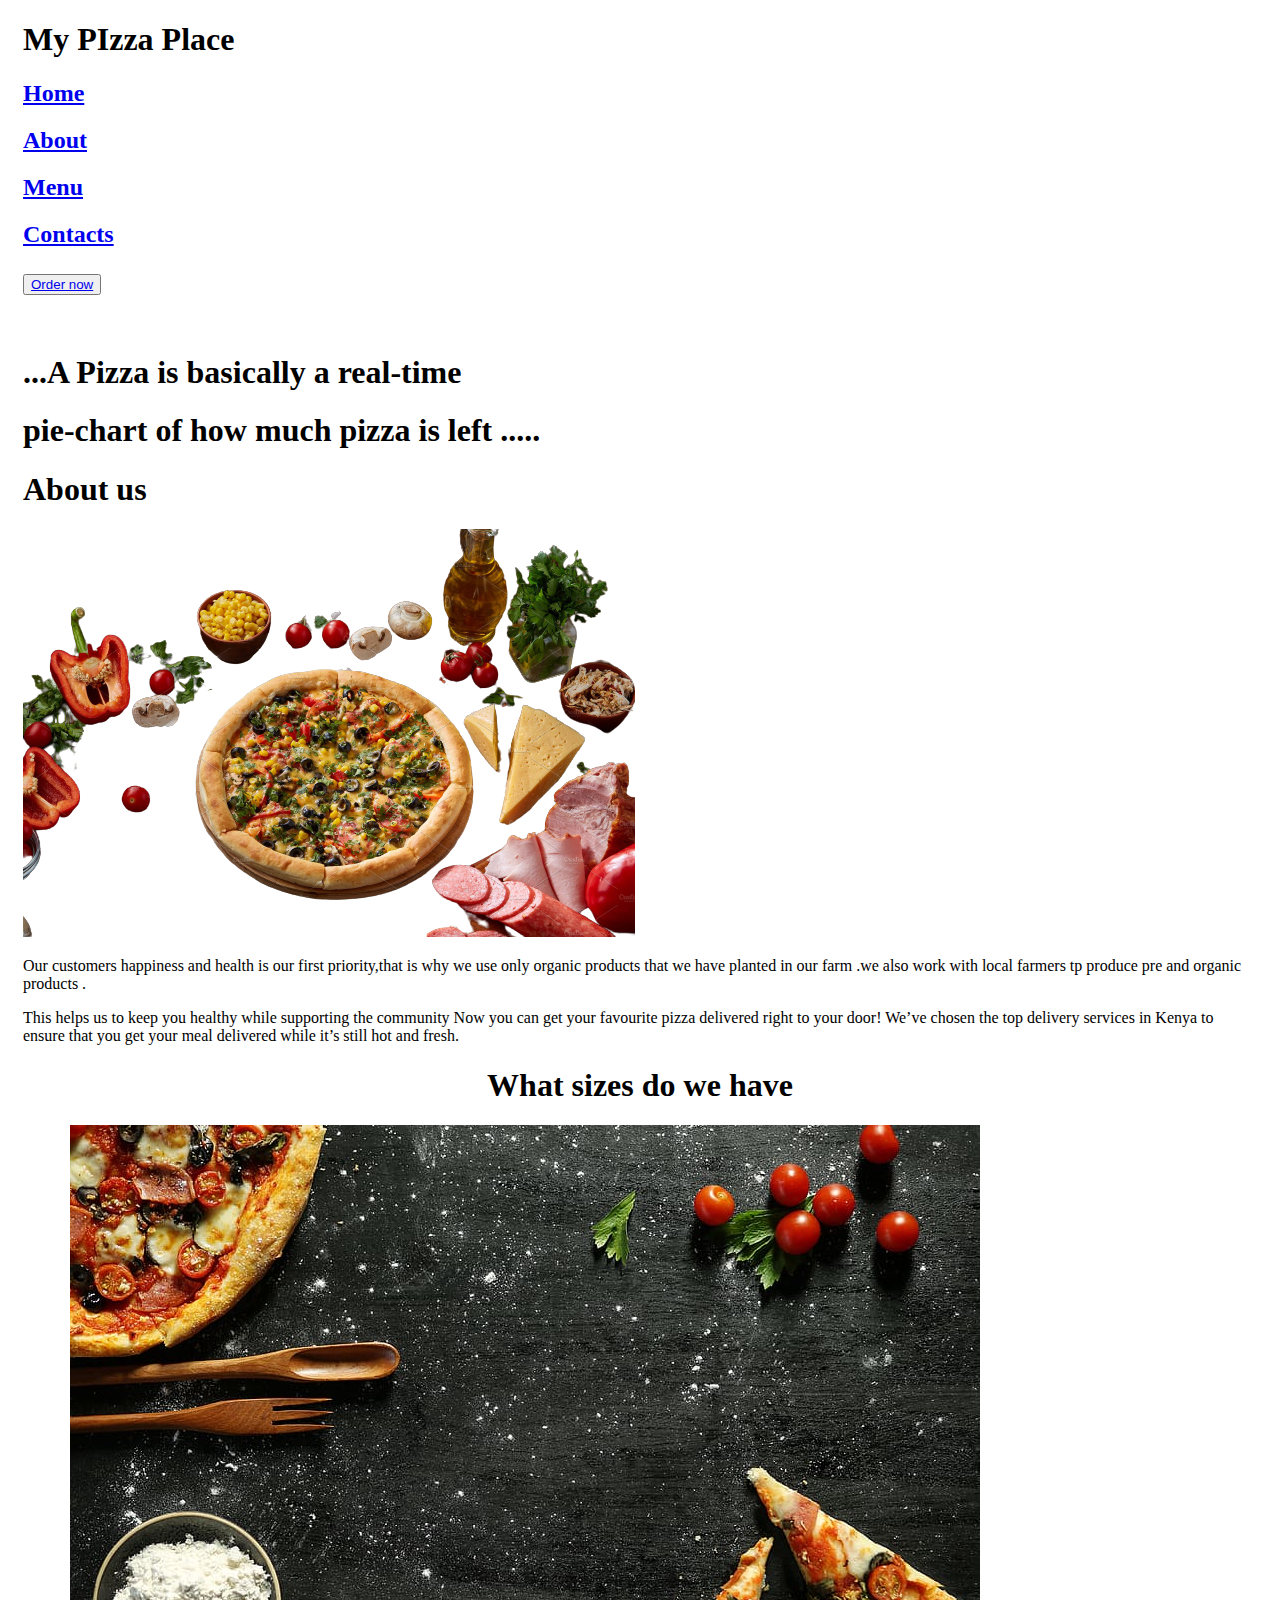
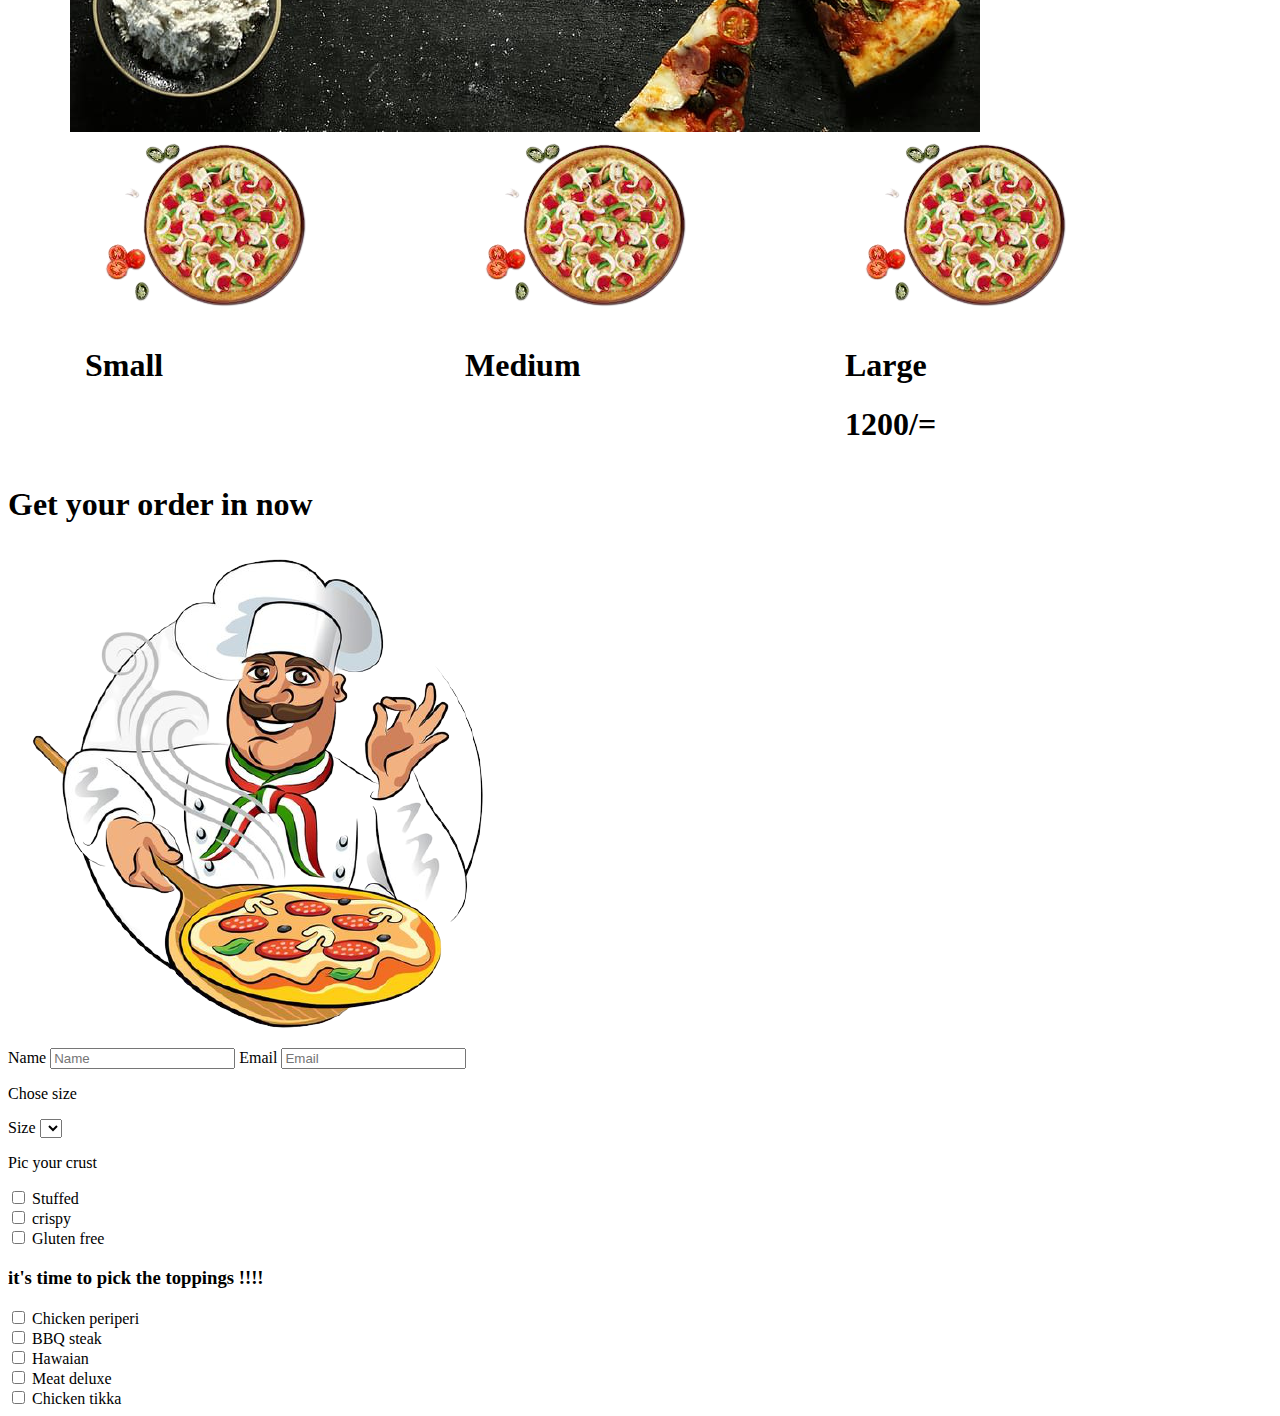
==== index.html @ b73caaee "add prices per size" ====
<!DOCTYPE html>
<html lang="en">
<head>
    <meta charset="UTF-8">
    <meta http-equiv="X-UA-Compatible" content="IE=edge">
    <meta name="viewport" content="width=device-width, initial-scale=1.0">
    <title>My Pizza place</title>
    <link rel="preconnect" href="https://fonts.googleapis.com">
    <link rel="preconnect" href="https://fonts.gstatic.com" crossorigin>
    <link href="https://fonts.googleapis.com/css2?family=Lobster&display=swap" rel="stylesheet">
    <link rel="stylesheet" href="/css/bootstrap-4.6.0-dist/css/bootstrap-grid.css">
    <link rel="stylesheet" href="/css/bootstrap-4.6.0-dist/js/bootstrap.bundle.js">
    <link rel="stylesheet" href="/style.css">
    
</head>
<body>
    
        <div class="container-fluid">
        <nav class="navbar navbar-inverse">
            <div class="navbarh">
               <h1><a>My <span>PIzza</span> Place </a></h1>
               <div id="rest">
                <h2><a href="#home">Home</a></h2>
                <h2><a href="#middle">About</a></h2>
                <h2><a href="#menu">Menu</a></h2>
                <h2><a href="#contacts">Contacts</a></h2>
                <h2><button><a href="#order">Order now</a></button> </h2>    
        

               </div>
              
        </div>
    </nav>
        
        <div id="home">
            <img id ="logo" src="" alt="">
            <h1 id="quote">...A Pizza is basically a real-time </h1>
            <h1 id="quoty">pie-chart of how much pizza is left ..... </h1>
        </div>

        <div class="middle">
            <h1>About us</h1>
            <img id="big"src="/Images/ovrhsrimcoj8kyx9akjddsuo0gee9coqhybhsvv6wbii11om8gmywpapbei6a5vu--removebg-preview.png" alt="">
            <p id="Pit">Our customers happiness and health is our first priority,that is why we use only organic products that we have planted in our farm .we also work with local farmers tp produce pre and organic products .</P>
                <P>This helps us to keep you healthy while  supporting the community Now you can get your favourite pizza delivered right to your door! We’ve chosen the top delivery services in Kenya to ensure that you get your meal delivered while it’s still hot and fresh.</p>
        </div>

        <div class="container">
            <h1 style="text-align: center;">What sizes do we have </h1>
            <div class="row">
                <img id="back"src="/Images/food-and-drink-pizza-pizzas-tomato.jpg" alt="">
                <div class="col-md-4">
                    <img src="/Images/images__19_-removebg-preview.png" alt="">
                    <h1>Small</h1>
    
                </div>
                <div class="col-md-4">
                    <img src="/Images/images__19_-removebg-preview.png" alt="">
                    <h1>Medium</h1>
                </div>
                <div class="col-md-4">
                    <img src="/Images/images__19_-removebg-preview.png" alt="">
                    <h1>Large</h1>
                    <h1>1200/=</h1>
    
                </div>
    
            </div>
            
        </div>

    </div>
    <div class="order">
        <h1>Get your order in now</h1>
        <img id="piece"src="/Images/9a6a70cb2a4f2e501f4b1777e2171b95-removebg-preview.png" alt="">
        <form id="orderPizza">
            <label>Name</label>
            <input type="text" placeholder="Name">
            <label>Email</label>
            <input type="text" placeholder="Email">
            <p>Chose size</p>
            <label>Size</label>
             <select name="size" id="sel">Medium,small,large</select>
             <p>Pic your crust</p>
             <input type="checkbox" name="stuffed" >
                 <label >Stuffed</label><br>
                 <input type="checkbox" name="crispy" >
                 <label for="crispy">crispy</label><br>
                 <input type="checkbox" name="Gluten free">
                 <label for="Gluten free">Gluten free</label><br>
                 <h3>it's time to pick the toppings !!!!</h3>
                 <input type="checkbox" name="chicken periperi" >
                 <label >Chicken periperi</label><br>
                 <input type="checkbox" name="chicken periperi" >
                 <label for="crispy">BBQ steak</label><br>
                 <input type="checkbox" name="bbq steak">
                 <label for="Gluten free">Hawaian</label><br>
                 <input type="checkbox" name="hawaian" >
                 <label for="crispy">Meat deluxe</label><br>
                 <input type="checkbox" name="Meat deluxe">
                 <label for="">Chicken tikka</label><br>

        </form>

    </div>
</body>
</html>
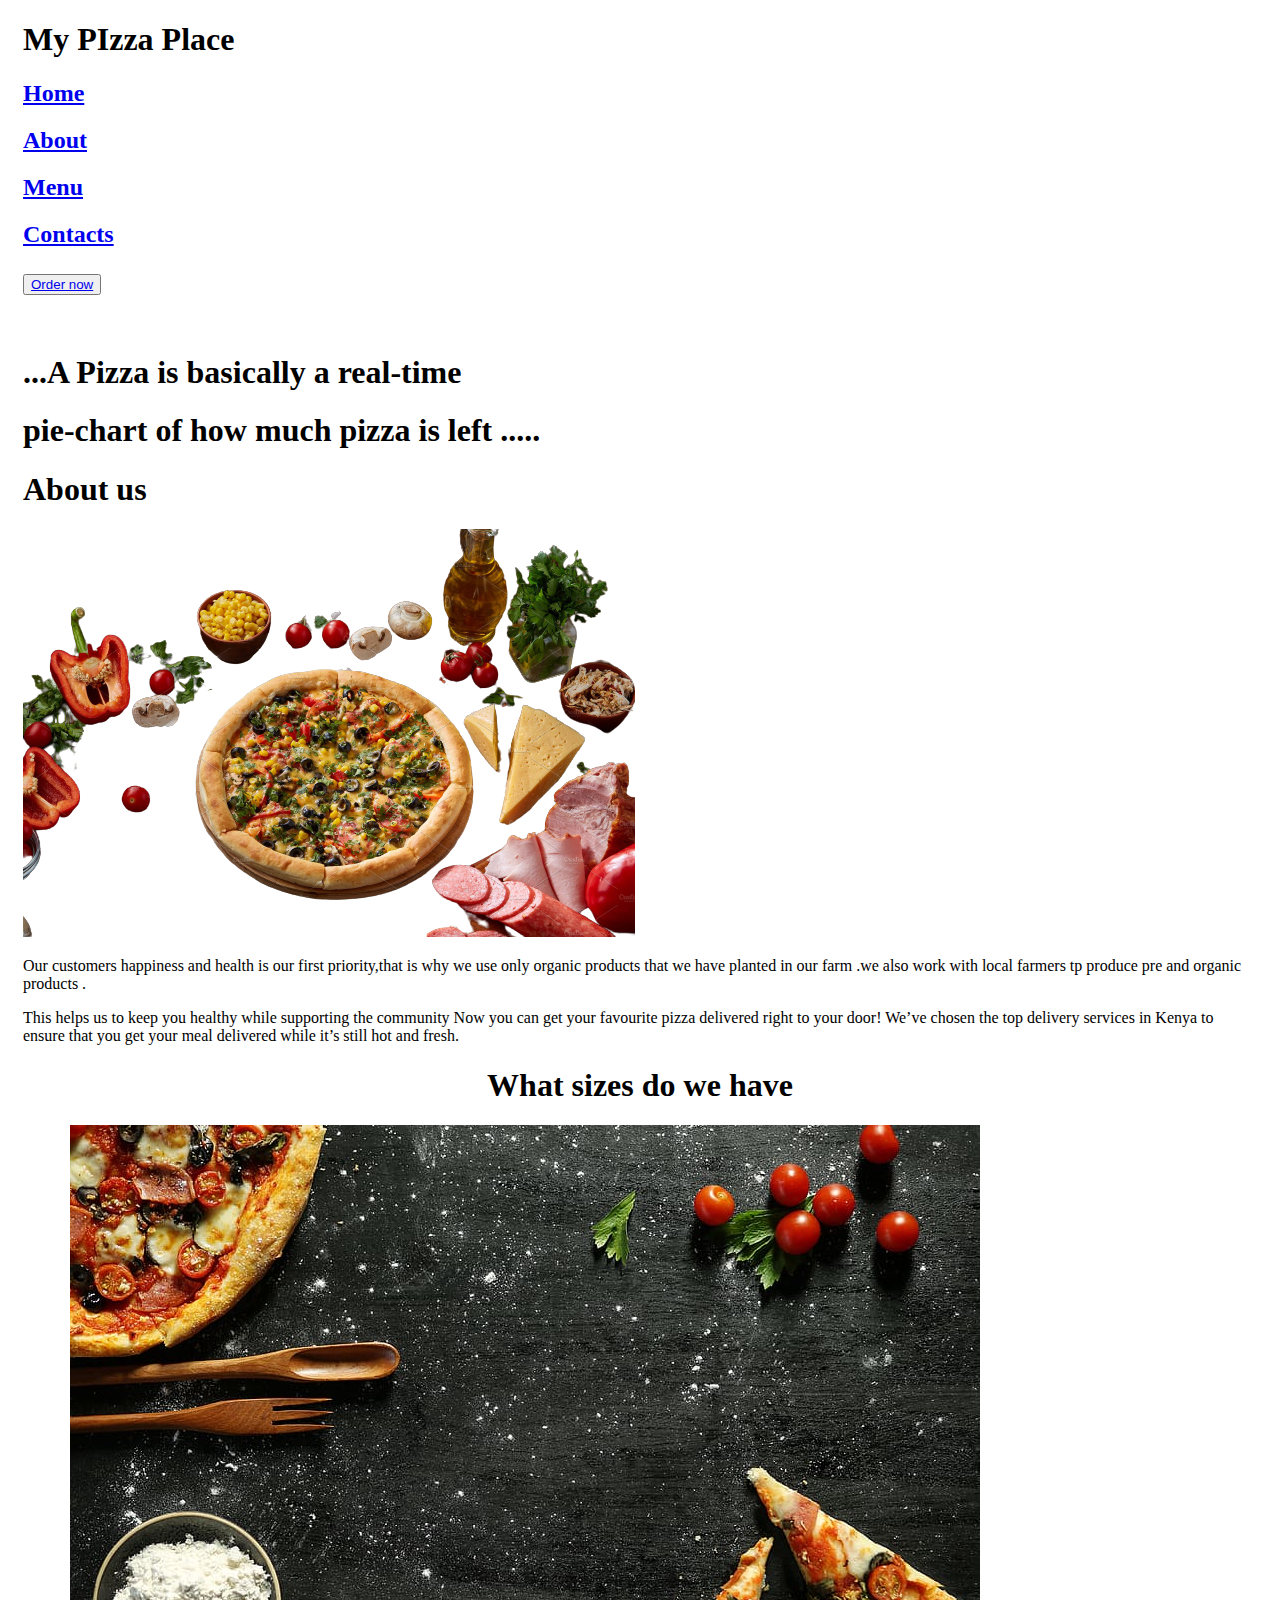
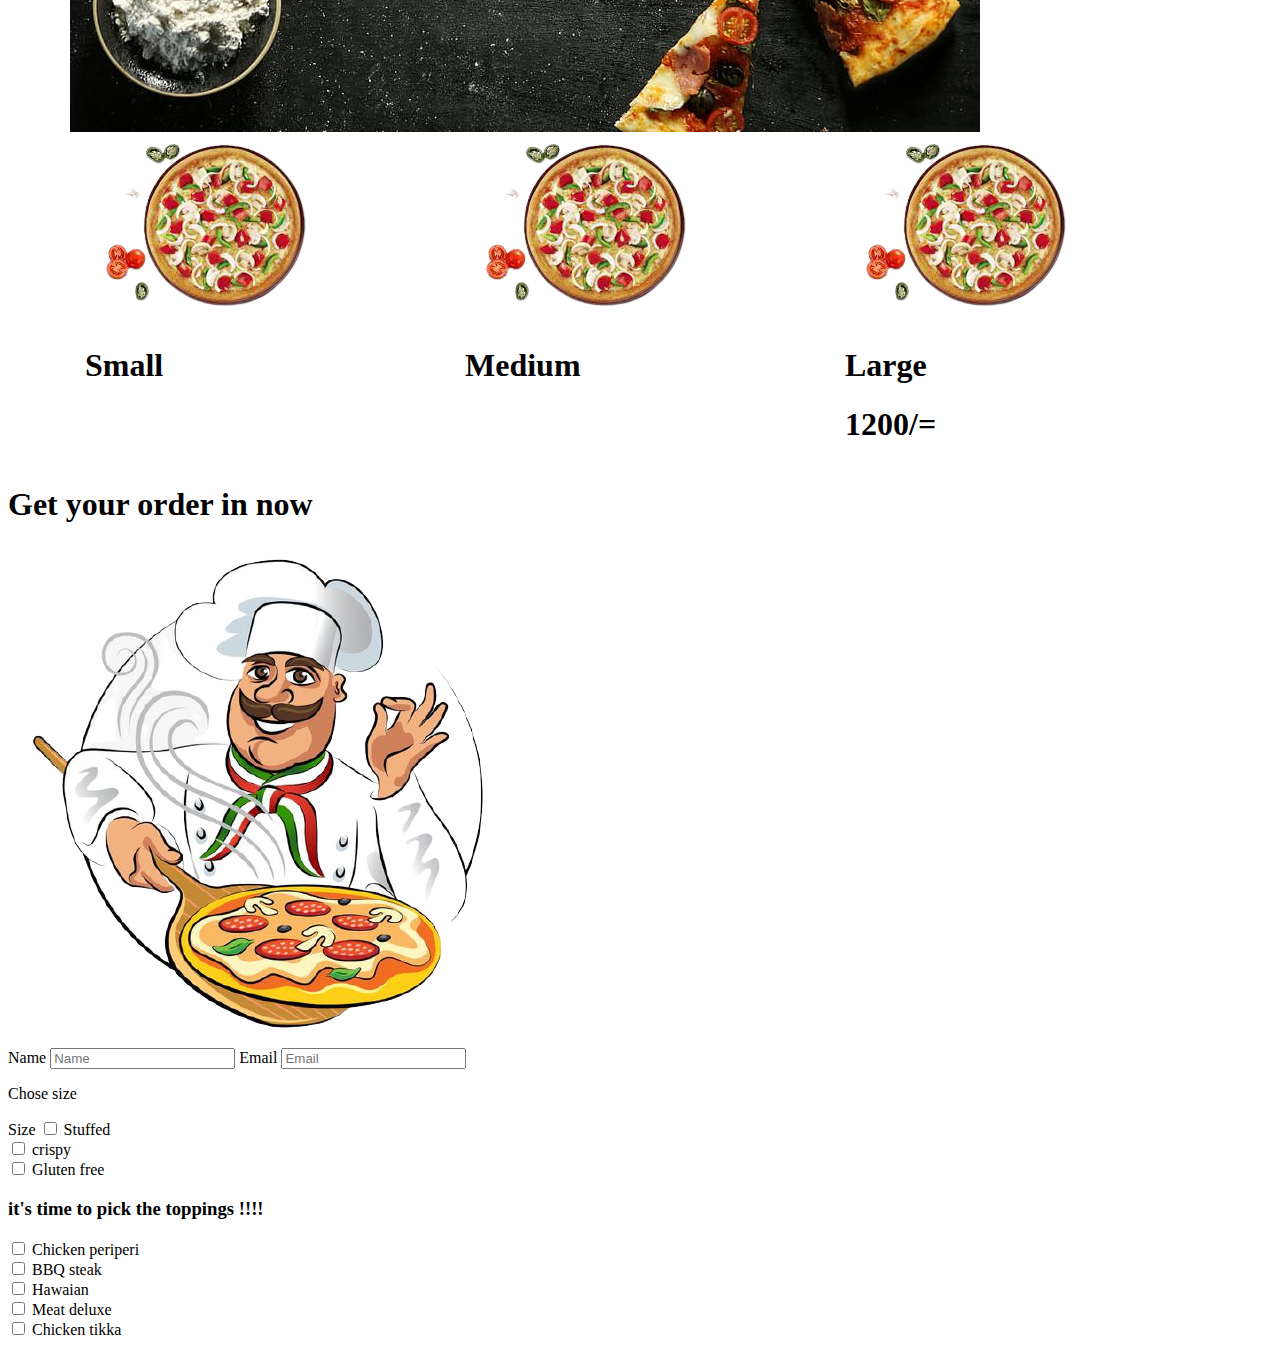
==== commit f6d964c4: "create new div #checkout" ====
--- a/index.html
+++ b/index.html
@@ -80,8 +80,7 @@
             <input type="text" placeholder="Email">
             <p>Chose size</p>
             <label>Size</label>
-             <select name="size" id="sel">Medium,small,large</select>
-             <p>Pic your crust</p>
+              </select>
              <input type="checkbox" name="stuffed" >
                  <label >Stuffed</label><br>
                  <input type="checkbox" name="crispy" >
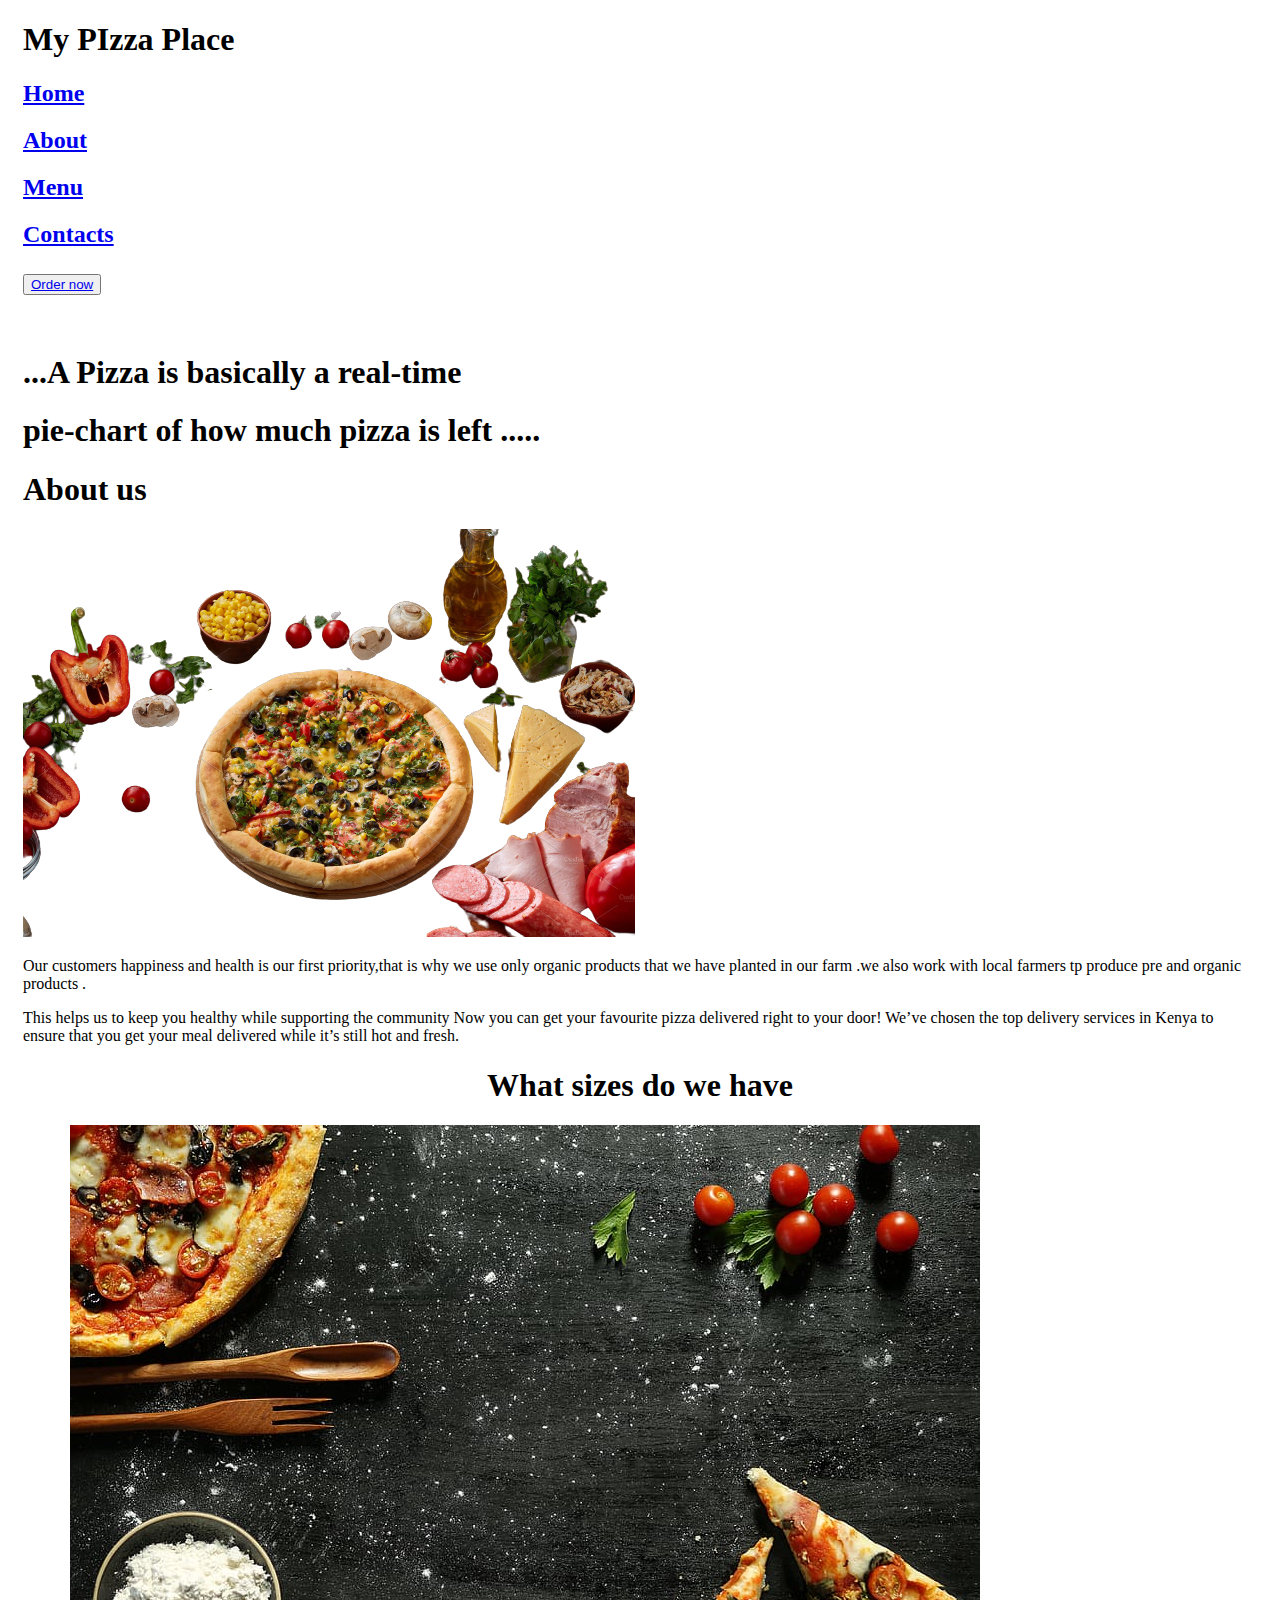
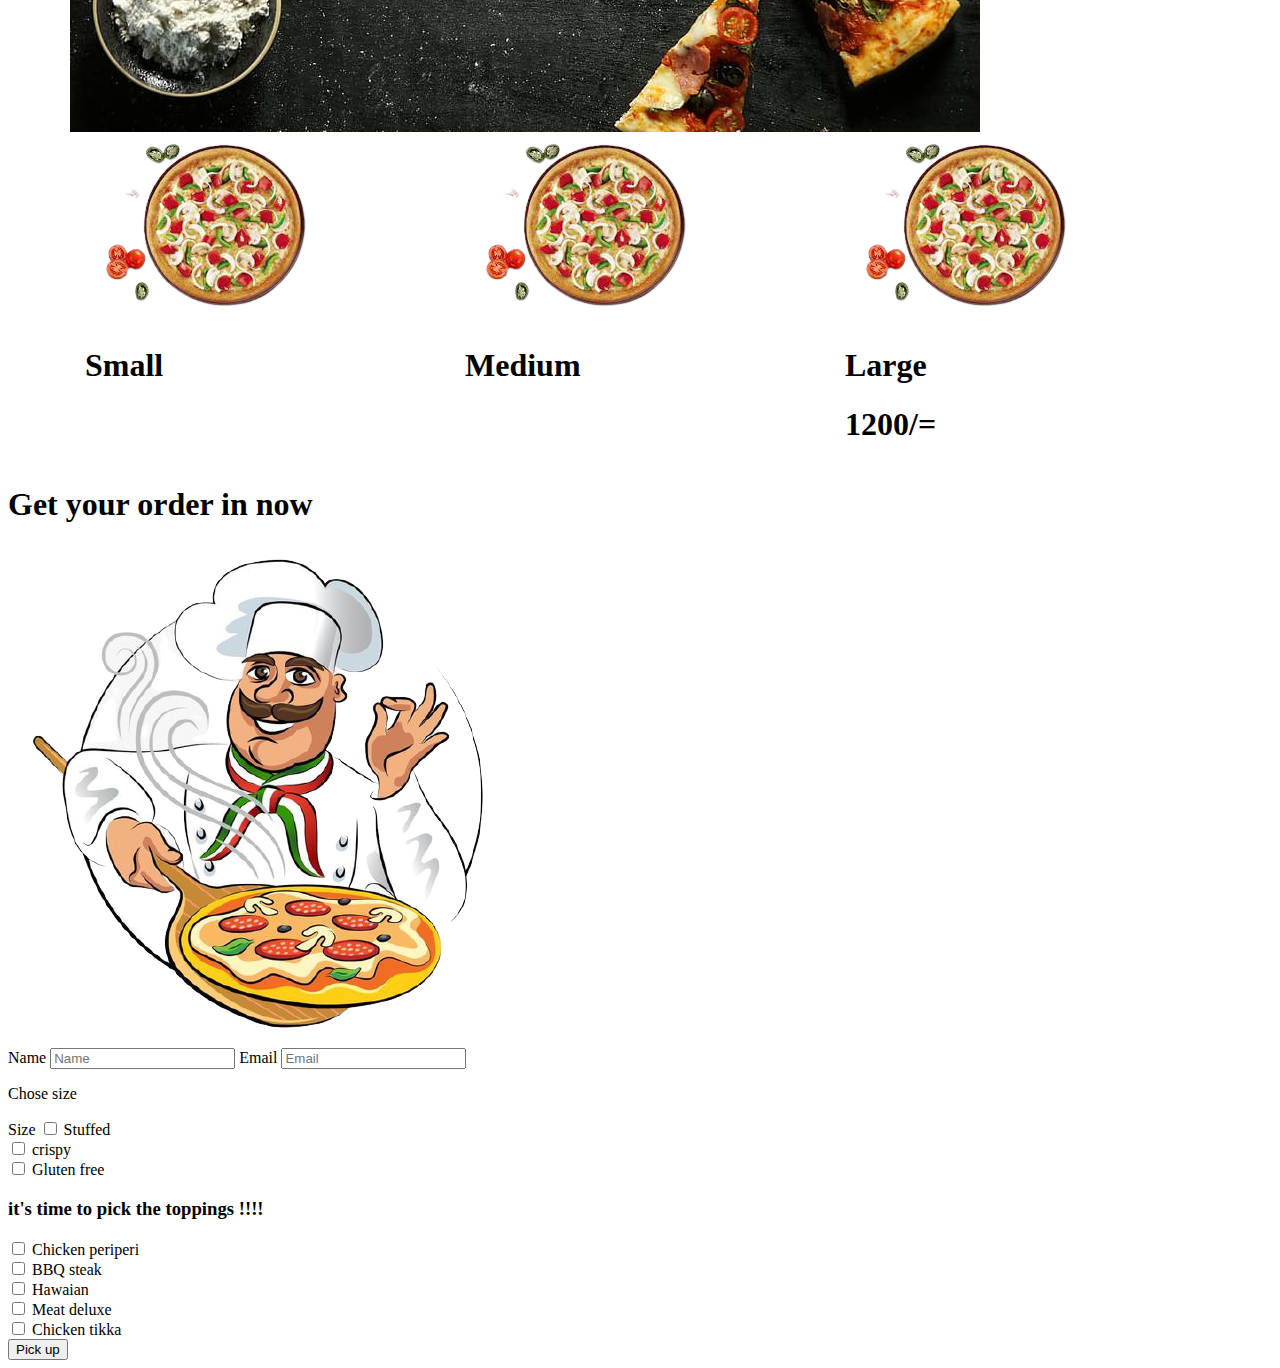
==== commit f80ecacb: "add onlick function to all buttons" ====
--- a/index.html
+++ b/index.html
@@ -80,6 +80,7 @@
             <input type="text" placeholder="Email">
             <p>Chose size</p>
             <label>Size</label>
+                
               </select>
              <input type="checkbox" name="stuffed" >
                  <label >Stuffed</label><br>
@@ -101,6 +102,7 @@
 
         </form>
 
+        <button id="deliver">Pick up</button>
     </div>
 </body>
 </html>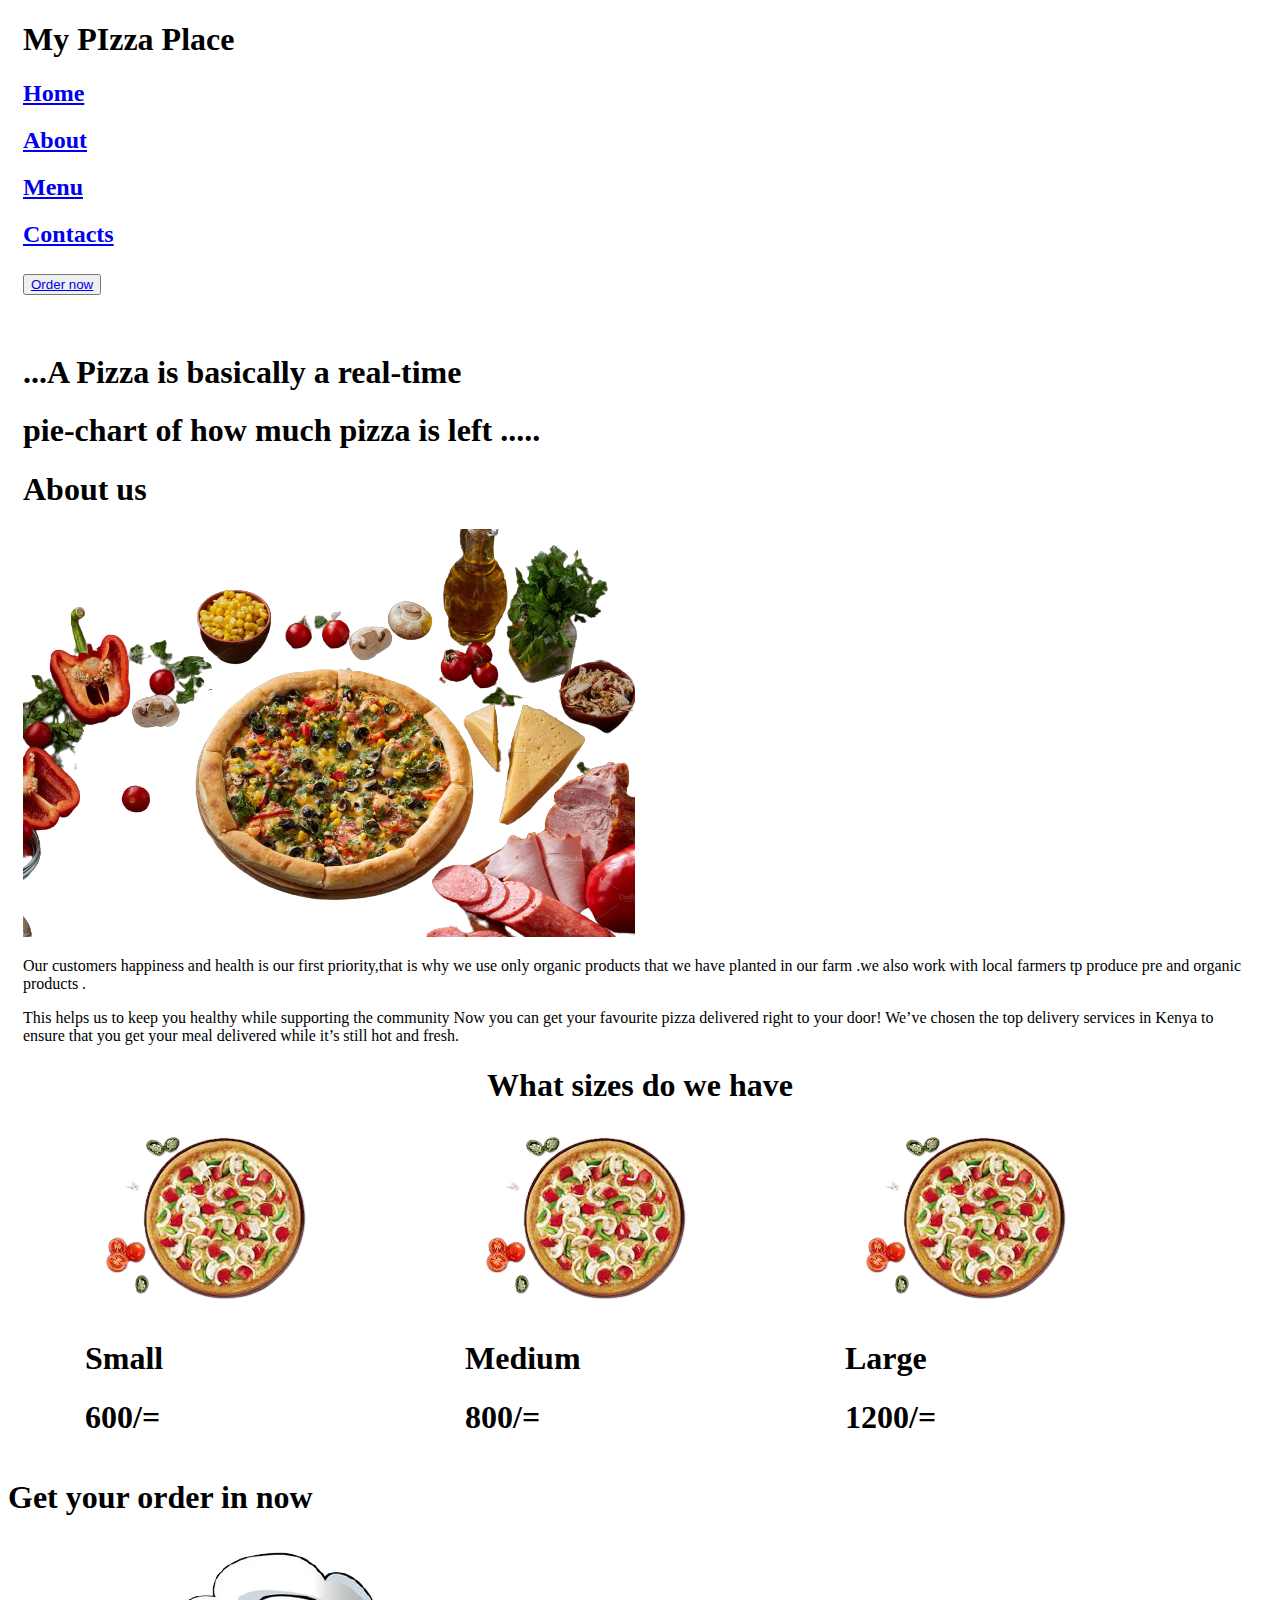
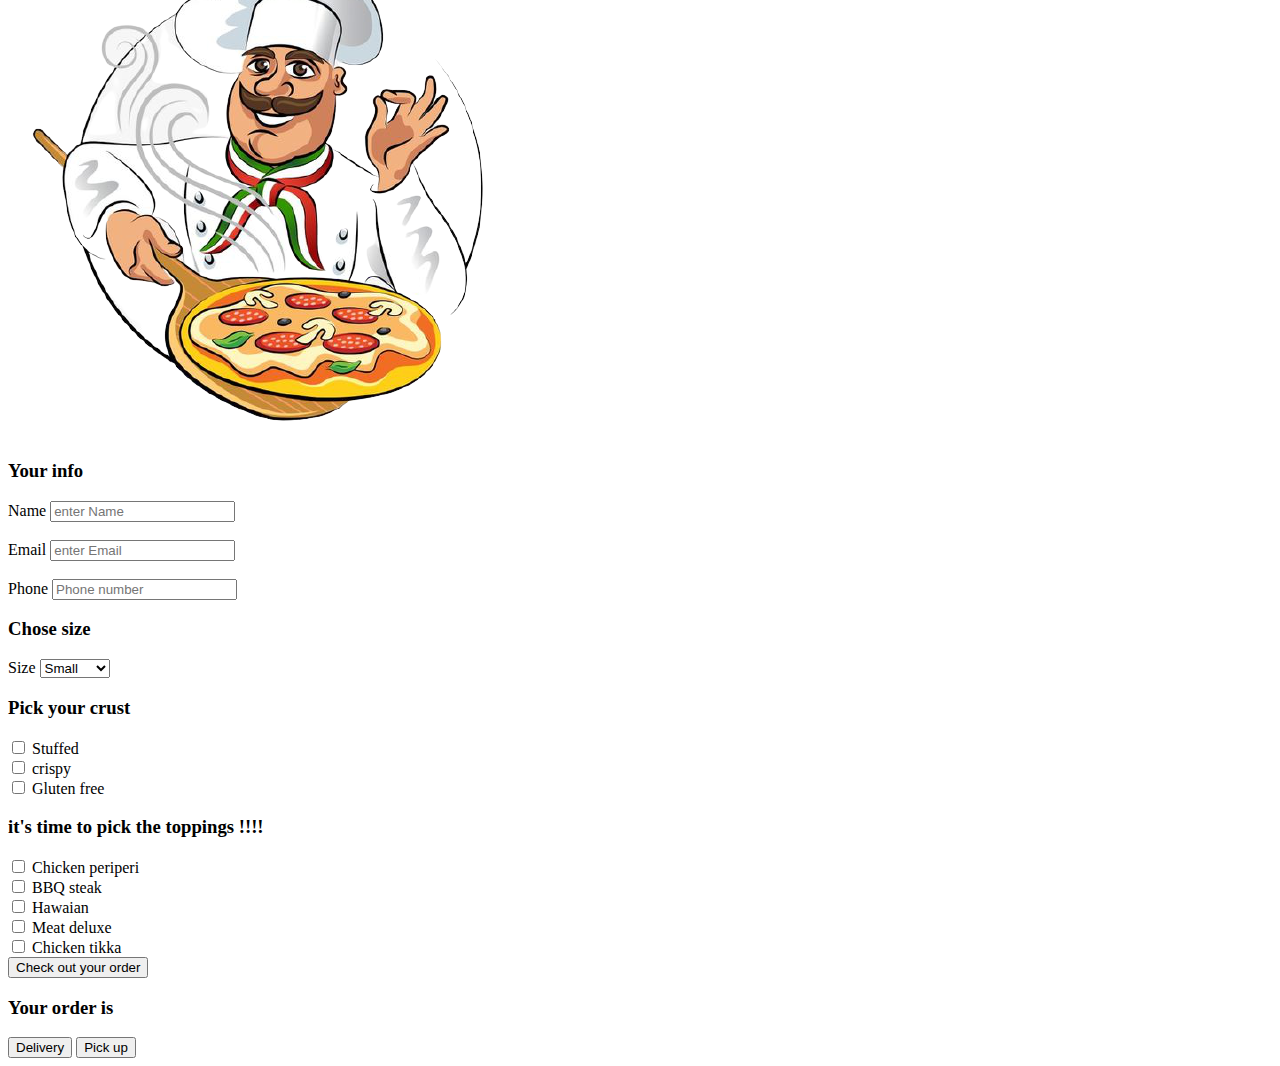
==== commit e446f44d: "add delivery button" ====
--- a/index.html
+++ b/index.html
@@ -48,15 +48,17 @@
         <div class="container">
             <h1 style="text-align: center;">What sizes do we have </h1>
             <div class="row">
-                <img id="back"src="/Images/food-and-drink-pizza-pizzas-tomato.jpg" alt="">
+                <!-- <img id="back"src="/Images/food-and-drink-pizza-pizzas-tomato.jpg" alt=""> -->
                 <div class="col-md-4">
                     <img src="/Images/images__19_-removebg-preview.png" alt="">
                     <h1>Small</h1>
+                    <h1>600/=</h1>
     
                 </div>
                 <div class="col-md-4">
                     <img src="/Images/images__19_-removebg-preview.png" alt="">
                     <h1>Medium</h1>
+                    <h1>800/=</h1>
                 </div>
                 <div class="col-md-4">
                     <img src="/Images/images__19_-removebg-preview.png" alt="">
@@ -74,14 +76,25 @@
         <h1>Get your order in now</h1>
         <img id="piece"src="/Images/9a6a70cb2a4f2e501f4b1777e2171b95-removebg-preview.png" alt="">
         <form id="orderPizza">
+            <h3>Your info</h3>
             <label>Name</label>
-            <input type="text" placeholder="Name">
+            <input type="text" placeholder="enter Name">
+            <br></br>
             <label>Email</label>
-            <input type="text" placeholder="Email">
-            <p>Chose size</p>
+            <input type="text" placeholder="enter Email">
+            <br></br>
+            <label for="Phone number">Phone</label>
+            <input type="telephone" placeholder="Phone number">
+            <h3>Chose size</h3>
             <label>Size</label>
+            <select name="size" id="size">
+                <option value="Small">Small</option>
+                <option value="Medium">Medium</option>
+                <option value="large">Large</option>
                 
               </select>
+             <h3>Pick your crust</h3>
+             <!-- <img id="floatingp" src="/Images/114393148-homemade-sliced-cheesy-classic-italian-pizza-with-ingredients-and-olive-oil-white-marble-background--removebg-preview.png" alt=""> -->
              <input type="checkbox" name="stuffed" >
                  <label >Stuffed</label><br>
                  <input type="checkbox" name="crispy" >
@@ -99,9 +112,17 @@
                  <label for="crispy">Meat deluxe</label><br>
                  <input type="checkbox" name="Meat deluxe">
                  <label for="">Chicken tikka</label><br>
+                 <!-- <br></br> -->
+                 <button onclick="checkOut()">Check out your order</button>
 
         </form>
+        
 
+    </div>
+    <div class="check">
+        <h3>Your order is</h3>
+        <h3 id="oderCheck"></h3>
+        <button id="deliver">Delivery </button>
         <button id="deliver">Pick up</button>
     </div>
 </body>
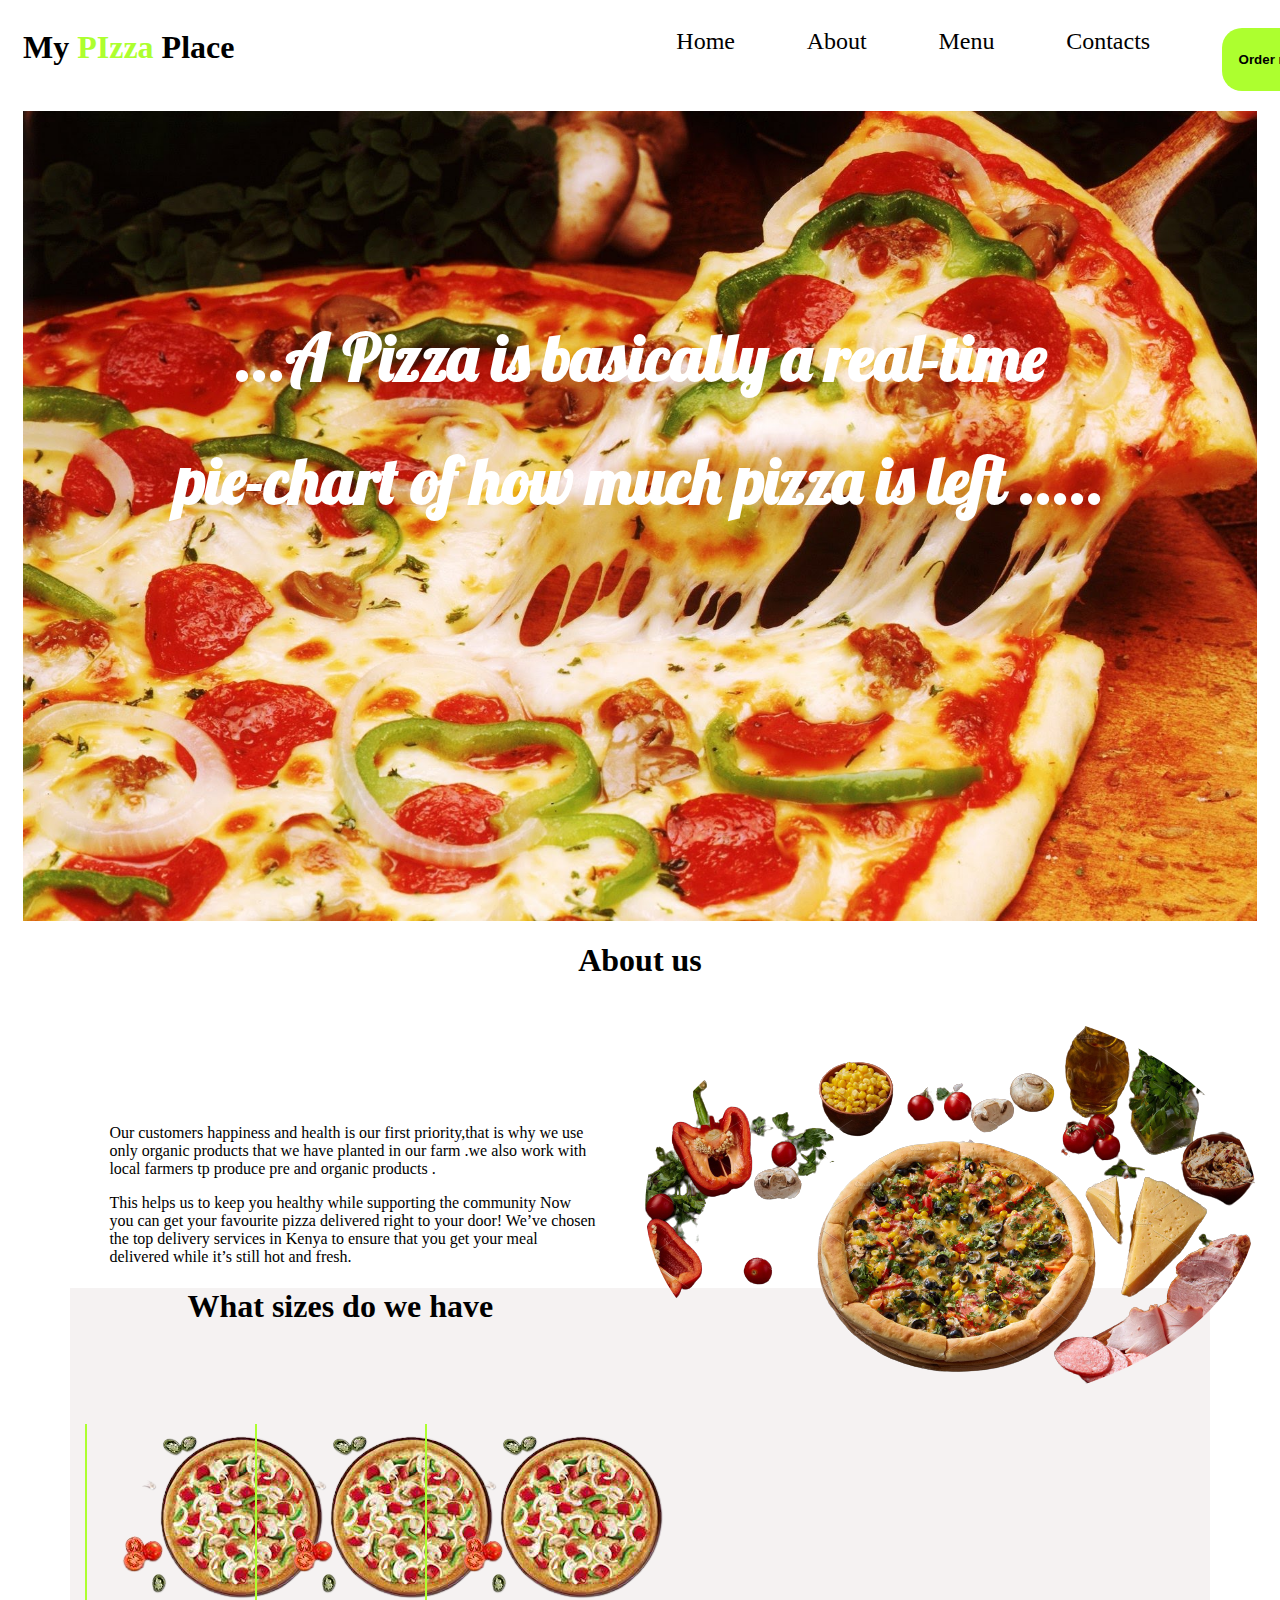
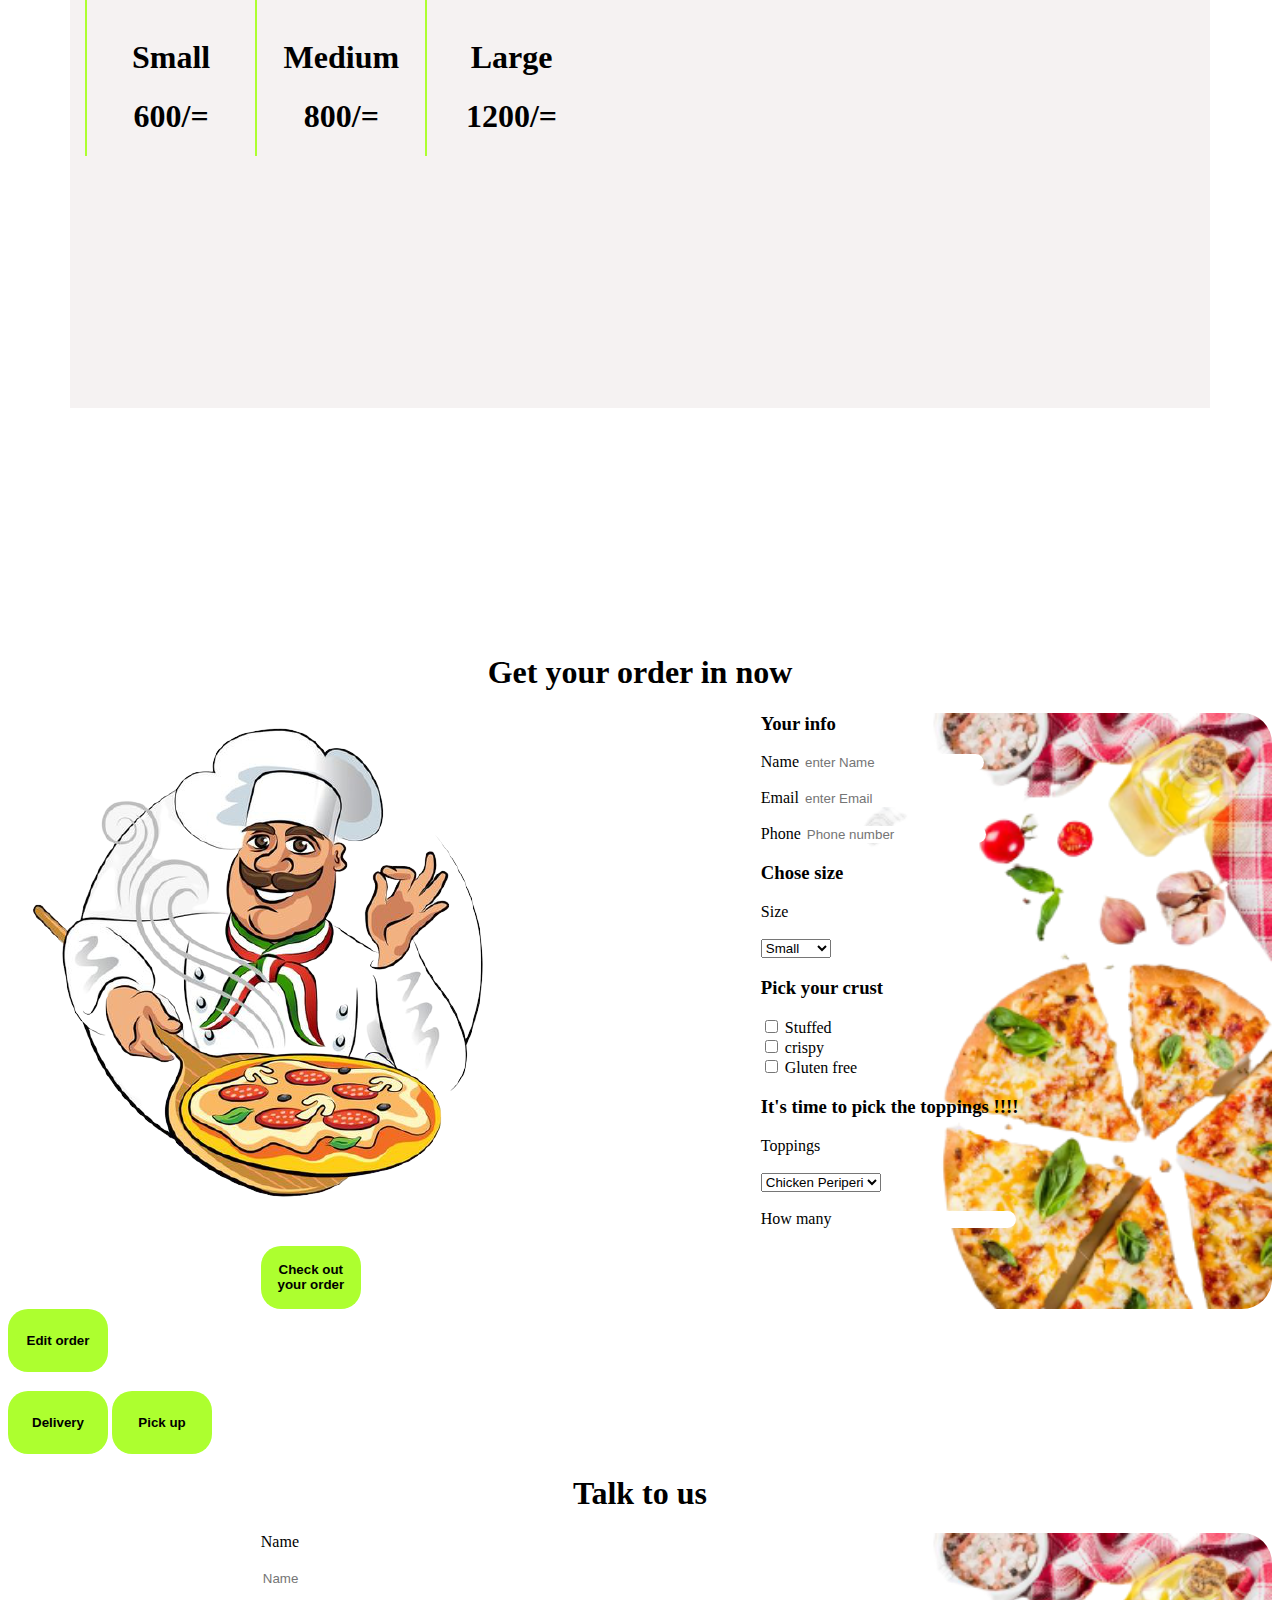
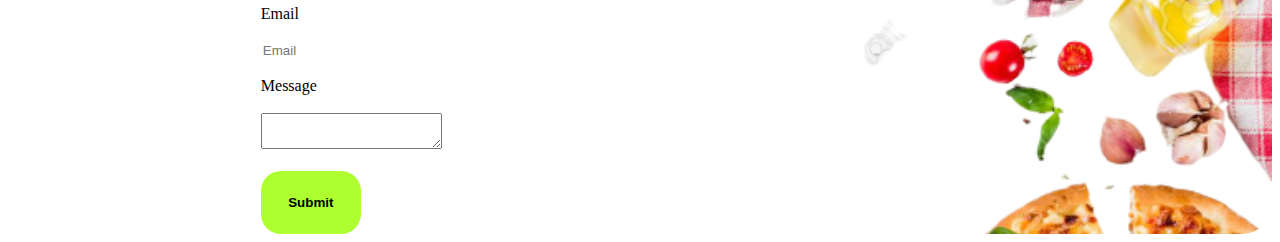
==== commit b1346006: "add #contacts div" ====
--- a/index.html
+++ b/index.html
@@ -25,7 +25,7 @@
                 <h2><a href="#menu">Menu</a></h2>
                 <h2><a href="#contacts">Contacts</a></h2>
                 <h2><button><a href="#order">Order now</a></button> </h2>    
-        
+    
 
                </div>
               
@@ -38,7 +38,7 @@
             <h1 id="quoty">pie-chart of how much pizza is left ..... </h1>
         </div>
 
-        <div class="middle">
+        <div id="middle">
             <h1>About us</h1>
             <img id="big"src="/Images/ovrhsrimcoj8kyx9akjddsuo0gee9coqhybhsvv6wbii11om8gmywpapbei6a5vu--removebg-preview.png" alt="">
             <p id="Pit">Our customers happiness and health is our first priority,that is why we use only organic products that we have planted in our farm .we also work with local farmers tp produce pre and organic products .</P>
@@ -46,7 +46,7 @@
         </div>
 
         <div class="container">
-            <h1 style="text-align: center;">What sizes do we have </h1>
+            <h1  id=menu style="text-align: center;">What sizes do we have </h1>
             <div class="row">
                 <!-- <img id="back"src="/Images/food-and-drink-pizza-pizzas-tomato.jpg" alt=""> -->
                 <div class="col-md-4">
@@ -55,7 +55,7 @@
                     <h1>600/=</h1>
     
                 </div>
-                <div class="col-md-4">
+                <div class="col-md-4"  id="medi" >
                     <img src="/Images/images__19_-removebg-preview.png" alt="">
                     <h1>Medium</h1>
                     <h1>800/=</h1>
@@ -72,58 +72,86 @@
         </div>
 
     </div>
-    <div class="order">
+    <div id="order">
         <h1>Get your order in now</h1>
         <img id="piece"src="/Images/9a6a70cb2a4f2e501f4b1777e2171b95-removebg-preview.png" alt="">
         <form id="orderPizza">
             <h3>Your info</h3>
             <label>Name</label>
-            <input type="text" placeholder="enter Name">
+            <input  id="names"type="text" placeholder="enter Name">
             <br></br>
             <label>Email</label>
-            <input type="text" placeholder="enter Email">
+            <input id="mail"type="text" placeholder="enter Email">
             <br></br>
             <label for="Phone number">Phone</label>
-            <input type="telephone" placeholder="Phone number">
+            <input id="tel" type="telephone" placeholder="Phone number">
             <h3>Chose size</h3>
             <label>Size</label>
+            <br></br>
             <select name="size" id="size">
                 <option value="Small">Small</option>
                 <option value="Medium">Medium</option>
-                <option value="large">Large</option>
+                <option value="Large">Large</option>
                 
               </select>
              <h3>Pick your crust</h3>
              <!-- <img id="floatingp" src="/Images/114393148-homemade-sliced-cheesy-classic-italian-pizza-with-ingredients-and-olive-oil-white-marble-background--removebg-preview.png" alt=""> -->
-             <input type="checkbox" name="stuffed" >
+                 <input value=" Stuffed"type="checkbox" name="stuffed" id="crusty">
                  <label >Stuffed</label><br>
-                 <input type="checkbox" name="crispy" >
+                 <input value=" Crispy"type="checkbox" name="crispy" id="crusty">
                  <label for="crispy">crispy</label><br>
-                 <input type="checkbox" name="Gluten free">
+                 <input value=" Glutten free"type="checkbox" name="Gluten free" id="crusty">
                  <label for="Gluten free">Gluten free</label><br>
-                 <h3>it's time to pick the toppings !!!!</h3>
-                 <input type="checkbox" name="chicken periperi" >
-                 <label >Chicken periperi</label><br>
-                 <input type="checkbox" name="chicken periperi" >
-                 <label for="crispy">BBQ steak</label><br>
-                 <input type="checkbox" name="bbq steak">
-                 <label for="Gluten free">Hawaian</label><br>
-                 <input type="checkbox" name="hawaian" >
-                 <label for="crispy">Meat deluxe</label><br>
-                 <input type="checkbox" name="Meat deluxe">
-                 <label for="">Chicken tikka</label><br>
-                 <!-- <br></br> -->
-                 <button onclick="checkOut()">Check out your order</button>
+
+                 <h3>It's time to pick the toppings !!!!</h3>
+                 <label>Toppings</label>
+                 <br></br>
+                 <select name="toppings" id="tops">
+                     <option value="Chicken Periperi">Chicken Periperi</option>
+                     <option value="BBQ steak">BBQ steak</option>
+                     <option value="Hawaian">Hawaian</option>
+                     <option value="Margharrita">Margharrita</option>
+                     <option value="Chicken tikka">Chicken tikka</option>
+                 </select>
+                 <br></br>
+                 <label for="number">How many</label>
+                <input id ="pizzas"type="number">
+                <br></br>
+                 <button onclick="checkOut()" id="defa"><a href="#check">Check out your order</a></button>
 
         </form>
         
 
     </div>
-    <div class="check">
-        <h3>Your order is</h3>
+    <div id="check">
+        <button id="edit">Edit order</button>
+        <h3 id=namy></h3>
+        <!-- <h3>Your order is</h3> -->
+        <h3 id="myOrder"></h3>
         <h3 id="oderCheck"></h3>
         <button id="deliver">Delivery </button>
-        <button id="deliver">Pick up</button>
+        <button id="pick">Pick up</button>
     </div>
+
+    <div id="contacts">
+        <h1>Talk to us</h1>
+        <form id ="cont">
+            <label>Name</label>
+            <br></br>
+            <input id="inpo"type="text" placeholder="Name">
+            <br></br>
+            <label >Email</label>
+            <br></br>
+            <input id="inpo"type="text" placeholder="Email"><br></br>
+            <label>Message</label>
+            <br></br>
+            <textarea id="inpo"type="text" ></textarea>
+            <br></br>
+            <button>Submit</button>
+        </form>
+    </div>
+    
+    <script src="/Js/jquery-3.6.0.js"></script>
+    <script src="/Js/script.js"></script>
 </body>
 </html>--- a/style.css
+++ b/style.css
@@ -0,0 +1,138 @@
+body{
+    /* background-image: url(/Images/pngtree-gourmet-food-pizza-background-template-image_160185.jpg);
+    background-repeat: no-repeat;
+    background-size: cover; */
+   
+}
+span{
+    color: greenyellow;
+}
+button{
+    /* float: right !important; */
+    background-color: greenyellow;
+    border-radius: 20px;
+    width: 100px;
+    height: 7vh;
+    font-weight: 700;
+    border-color: transparent;
+    
+}
+a{
+    text-decoration: none;
+    color:black;
+}
+.navbarh{
+    display:flex;
+    /* justify-content: space-between; */
+   
+}
+#rest{
+    display: flex;
+    /* justify-content:space-evenly; */
+    margin-left: 30%;
+}
+#intro{
+    float: right;
+}
+h2{
+    font-weight: 500;
+    margin-left: 20%;
+}
+#home{
+    background-image: url(/Images/pizza-1.jpg);
+    background-repeat: no-repeat;
+    background-size: cover;
+    /* opacity: 0.5; */
+    height: 90vh;
+    color:white;
+    font-family: 'Lobster', cursive;
+    font-size: 2em;
+    
+
+}
+/* nav{
+    position: fixed;
+    background-color: white;
+} */
+/* #logo{
+    float: right;
+    margin-right: 20%;
+} */
+.class{
+    display: flex;
+}
+#quote{
+    text-align: center;
+    padding-top: 10%;
+}
+#quoty{
+    text-align: center;
+}
+#big{
+    float: right;
+    border-radius: 50%;
+    padding-left: 4%;
+    box-shadow: 3px ,3px,3px  grey;
+}
+.middle{
+    text-align: center;
+    margin-bottom: 20%;
+}
+p{
+    /* padding-top: 10%; */
+    padding-left: 7%;
+}
+#Pit{
+    padding-top: 10%;
+}
+.container{
+    background-image: url();
+    background-repeat: no-repeat;
+    background-size: cover;
+    /* opacity: 0.5; */
+    color:black;
+    height: 80vh;
+    margin-bottom: 20%;
+    background-color:rgba(240, 236, 236, 0.685);
+    /* padding-bottom:25% ; */
+    /* padding-left: 20%; */
+}
+.row{
+    padding-top: 7%;
+}
+h1{
+    text-align: center;
+    /* color: greenyellow; */
+}
+#back{
+    position: absolute;
+    opacity: 0.5;
+    width: 90%;
+    height: 60vh;
+}
+#piece{
+    float: left;
+    margin-right: 20%;
+}
+form{
+    margin-left: 20%;
+    background-image: url(/Images/114393148-homemade-sliced-cheesy-classic-italian-pizza-with-ingredients-and-olive-oil-white-marble-background--removebg-preview.png);
+    background-repeat: no-repeat;
+    background-size: cover;
+    border-radius: 30px;
+}
+.col-md-4{
+    border-left: 2px solid greenyellow;
+    /* border-right: 2px solid greenyellow; */
+}
+#floatingp{
+    float: right;
+}
+input{
+    border-radius: 10px;
+    /* background-color: greenyellow; */
+    border: greenyellow;
+}
+h3{
+    color: 
+}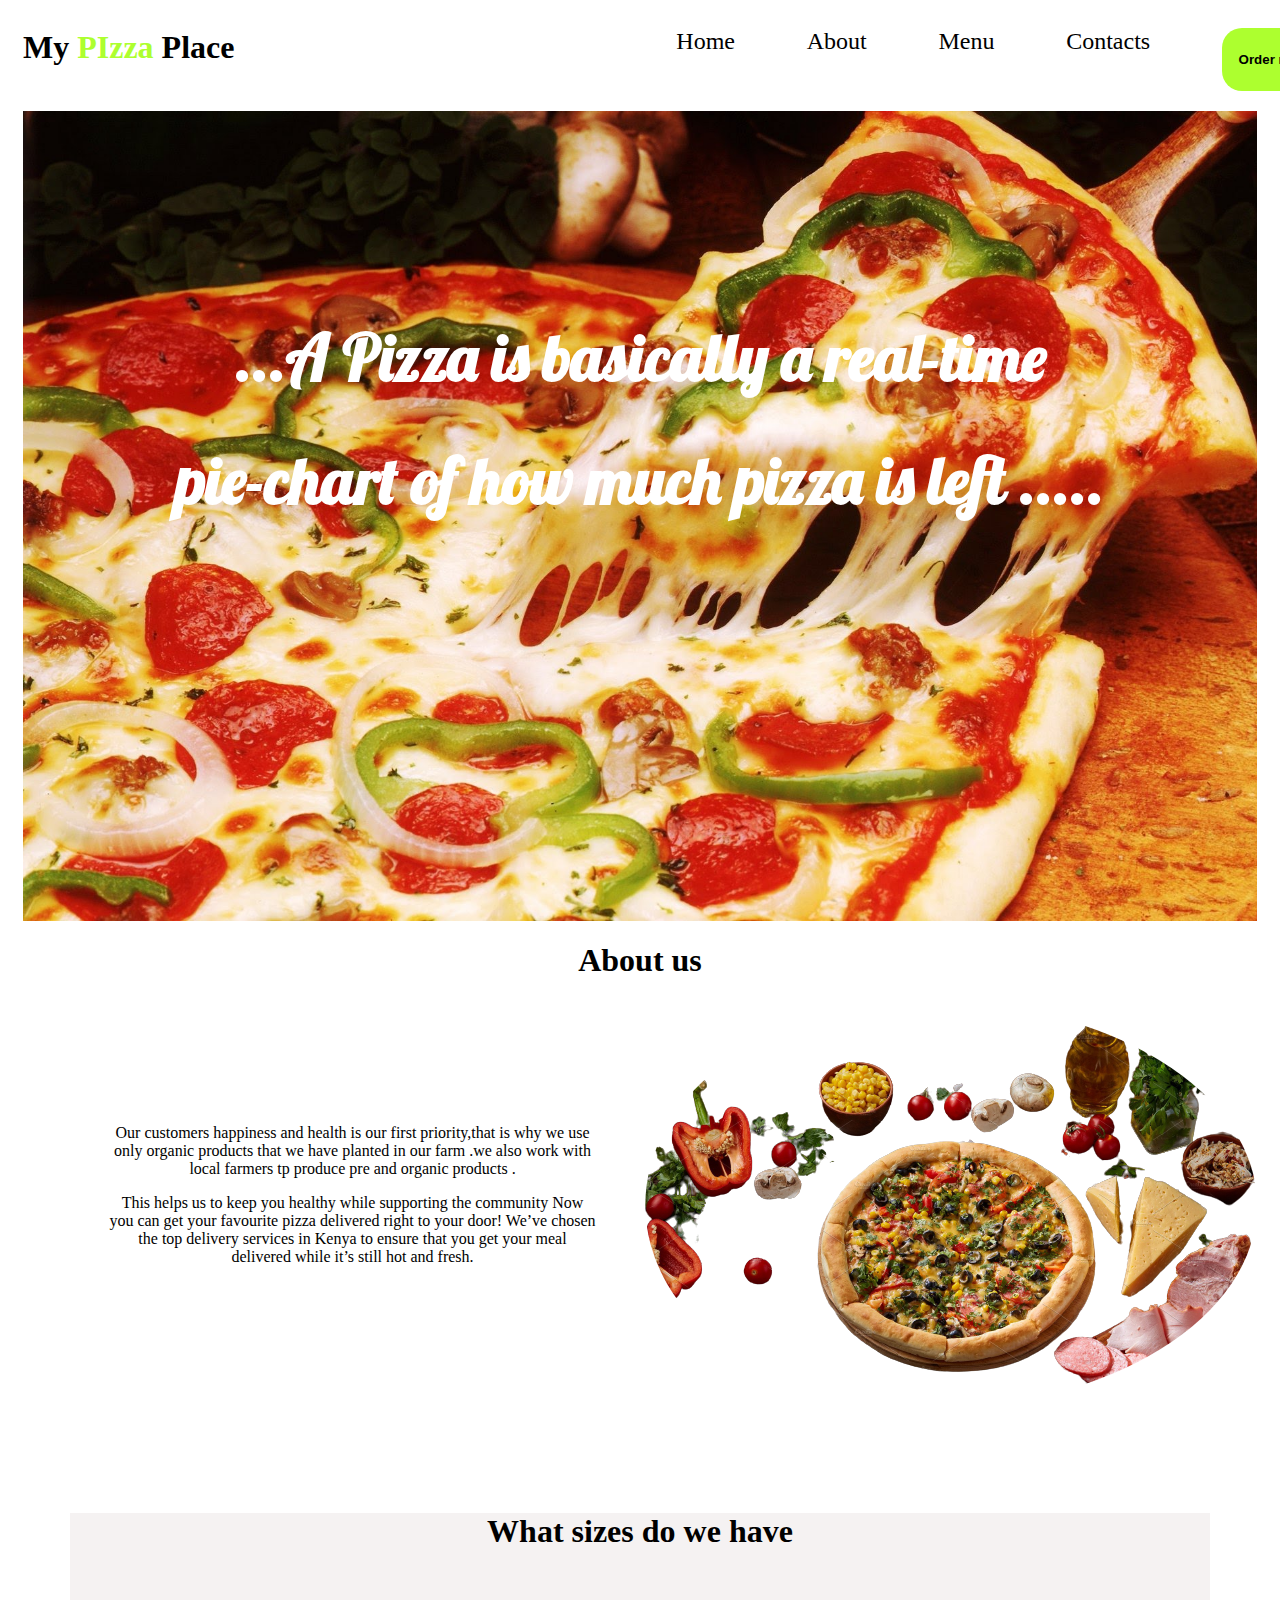
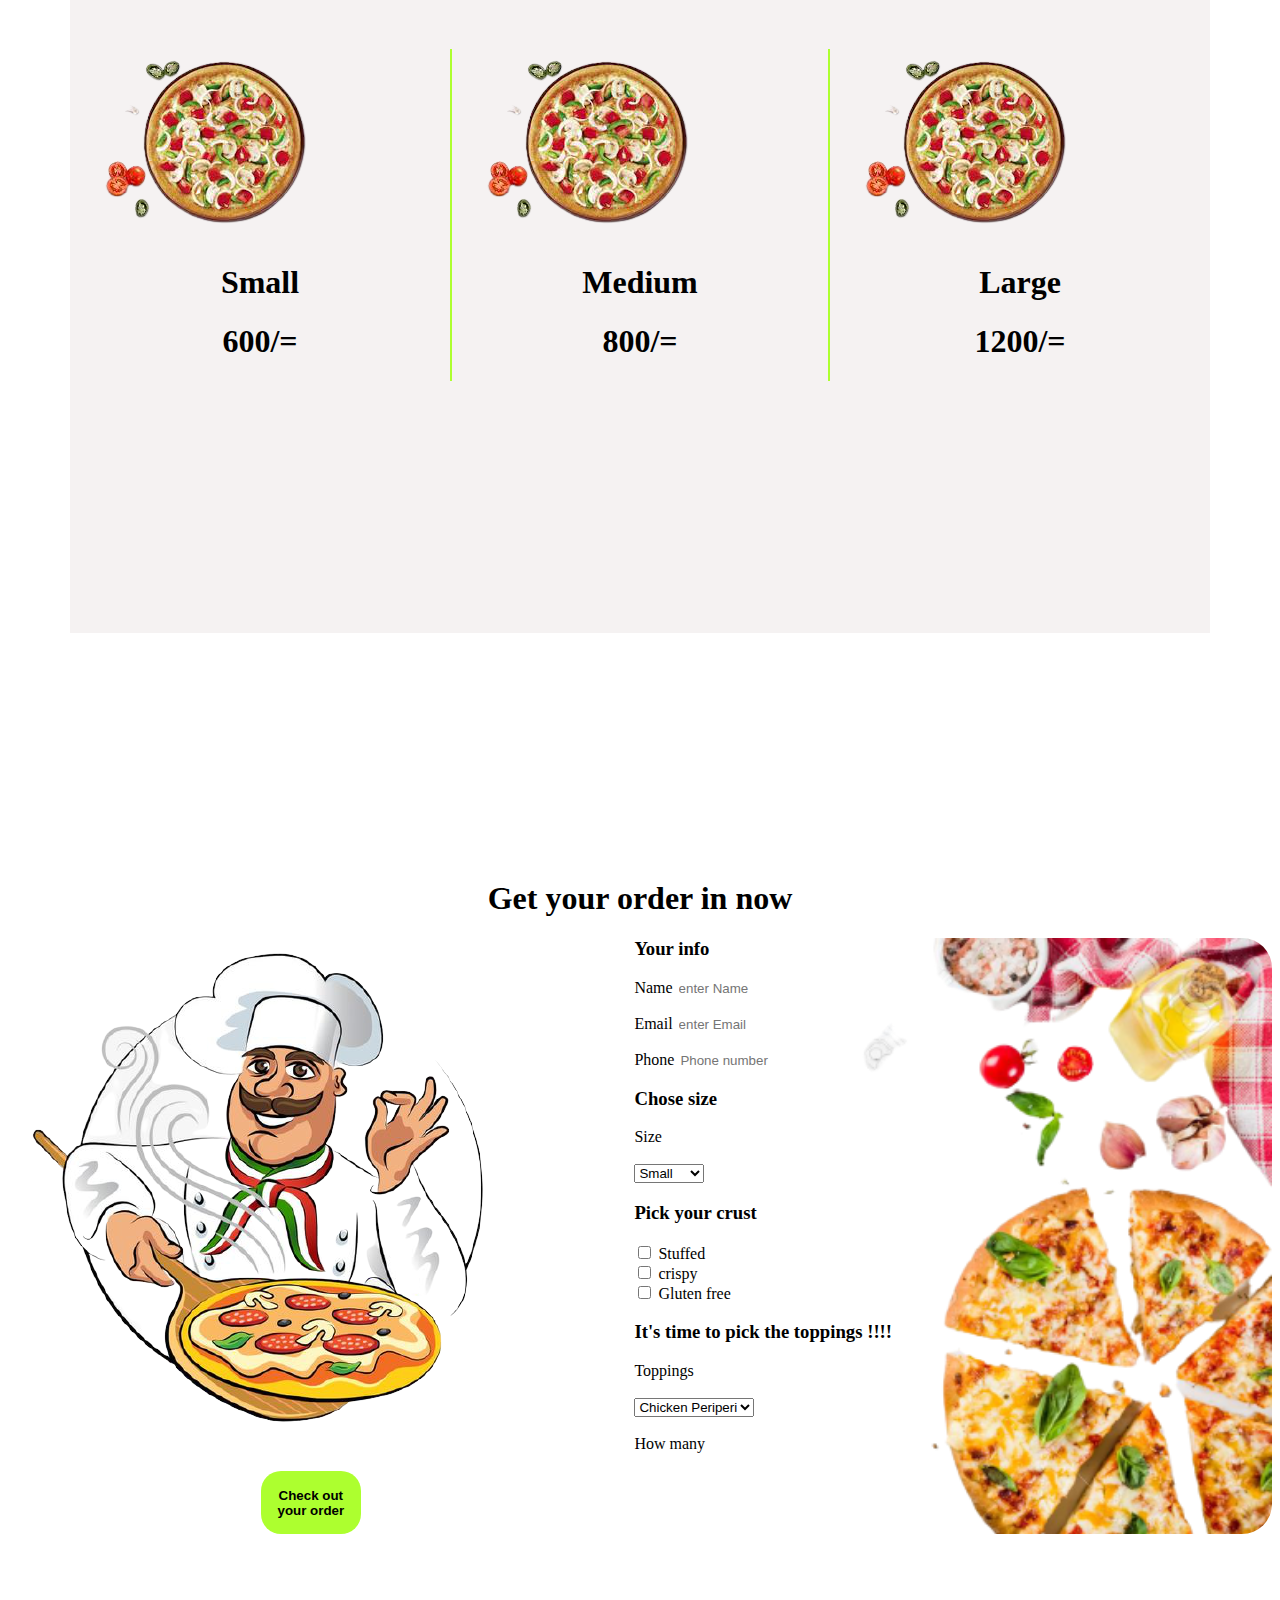
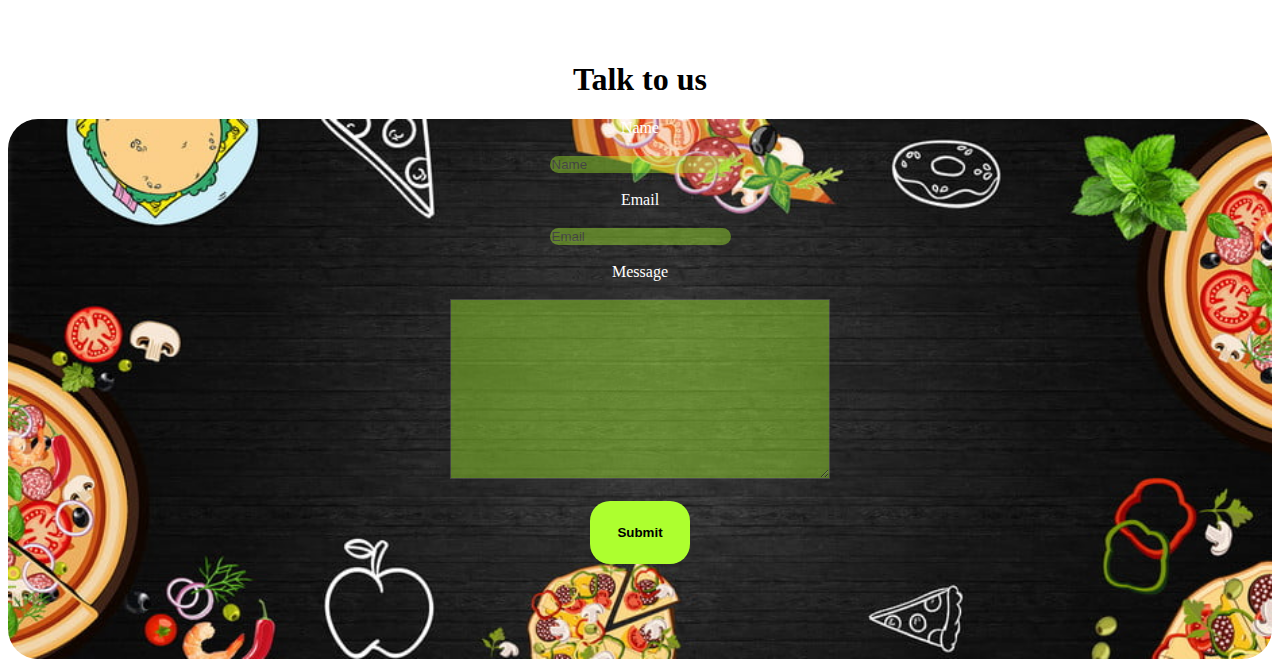
==== commit 92b5363d: "modify images" ====
--- a/index.html
+++ b/index.html
@@ -8,9 +8,9 @@
     <link rel="preconnect" href="https://fonts.googleapis.com">
     <link rel="preconnect" href="https://fonts.gstatic.com" crossorigin>
     <link href="https://fonts.googleapis.com/css2?family=Lobster&display=swap" rel="stylesheet">
-    <link rel="stylesheet" href="/css/bootstrap-4.6.0-dist/css/bootstrap-grid.css">
-    <link rel="stylesheet" href="/css/bootstrap-4.6.0-dist/js/bootstrap.bundle.js">
-    <link rel="stylesheet" href="/style.css">
+    <link rel="stylesheet" href="css/bootstrap-4.6.0-dist/css/bootstrap-grid.css">
+    <link rel="stylesheet" href="css/bootstrap-4.6.0-dist/js/bootstrap.bundle.js">
+    <link rel="stylesheet" href="style.css">
     
 </head>
 <body>
@@ -40,7 +40,7 @@
 
         <div id="middle">
             <h1>About us</h1>
-            <img id="big"src="/Images/ovrhsrimcoj8kyx9akjddsuo0gee9coqhybhsvv6wbii11om8gmywpapbei6a5vu--removebg-preview.png" alt="">
+            <img id="big"src="Images/ovrhsrimcoj8kyx9akjddsuo0gee9coqhybhsvv6wbii11om8gmywpapbei6a5vu--removebg-preview.png" alt="">
             <p id="Pit">Our customers happiness and health is our first priority,that is why we use only organic products that we have planted in our farm .we also work with local farmers tp produce pre and organic products .</P>
                 <P>This helps us to keep you healthy while  supporting the community Now you can get your favourite pizza delivered right to your door! We’ve chosen the top delivery services in Kenya to ensure that you get your meal delivered while it’s still hot and fresh.</p>
         </div>
@@ -50,18 +50,18 @@
             <div class="row">
                 <!-- <img id="back"src="/Images/food-and-drink-pizza-pizzas-tomato.jpg" alt=""> -->
                 <div class="col-md-4">
-                    <img src="/Images/images__19_-removebg-preview.png" alt="">
+                    <img src="Images/images__19_-removebg-preview.png" alt="">
                     <h1>Small</h1>
                     <h1>600/=</h1>
     
                 </div>
                 <div class="col-md-4"  id="medi" >
-                    <img src="/Images/images__19_-removebg-preview.png" alt="">
+                    <img src="Images/images__19_-removebg-preview.png" alt="">
                     <h1>Medium</h1>
                     <h1>800/=</h1>
                 </div>
                 <div class="col-md-4">
-                    <img src="/Images/images__19_-removebg-preview.png" alt="">
+                    <img src="Images/images__19_-removebg-preview.png" alt="">
                     <h1>Large</h1>
                     <h1>1200/=</h1>
     
@@ -74,7 +74,7 @@
     </div>
     <div id="order">
         <h1>Get your order in now</h1>
-        <img id="piece"src="/Images/9a6a70cb2a4f2e501f4b1777e2171b95-removebg-preview.png" alt="">
+        <img id="piece"src="Images/9a6a70cb2a4f2e501f4b1777e2171b95-removebg-preview.png" alt="">
         <form id="orderPizza">
             <h3>Your info</h3>
             <label>Name</label>
--- a/style.css
+++ b/style.css
@@ -74,7 +74,7 @@
     padding-left: 4%;
     box-shadow: 3px ,3px,3px  grey;
 }
-.middle{
+#middle{
     text-align: center;
     margin-bottom: 20%;
 }
@@ -112,7 +112,8 @@
 }
 #piece{
     float: left;
-    margin-right: 20%;
+    margin-right: 10%;
+    margin-bottom: 10;
 }
 form{
     margin-left: 20%;
@@ -121,9 +122,9 @@
     background-size: cover;
     border-radius: 30px;
 }
-.col-md-4{
+#medi{
     border-left: 2px solid greenyellow;
-    /* border-right: 2px solid greenyellow; */
+    border-right: 2px solid greenyellow;
 }
 #floatingp{
     float: right;
@@ -133,6 +134,34 @@
     /* background-color: greenyellow; */
     border: greenyellow;
 }
-h3{
-    color: 
+#check{
+    margin-top: 10%;
+    text-align: center;
+    margin-bottom: 20%;
+    height: 30vh;
+    display: none;
+}
+#cont{
+    border-color: greenyellow;
+    height: 60vh;
+    background-image: url(/Images/pngtree-gourmet-food-pizza-background-template-image_160185.jpg);
+    background-repeat: no-repeat;
+    background-size: cover;
+    margin-left: 0%;
+    text-align: center;
+    color: white;
+}
+#inpo{
+    background-color: greenyellow;
+    opacity: 0.4;
+
+}
+textarea{
+    width:30%;
+    height: 20vh;
+    
+}
+#contacts{
+    margin-top: 10%;
+
 }